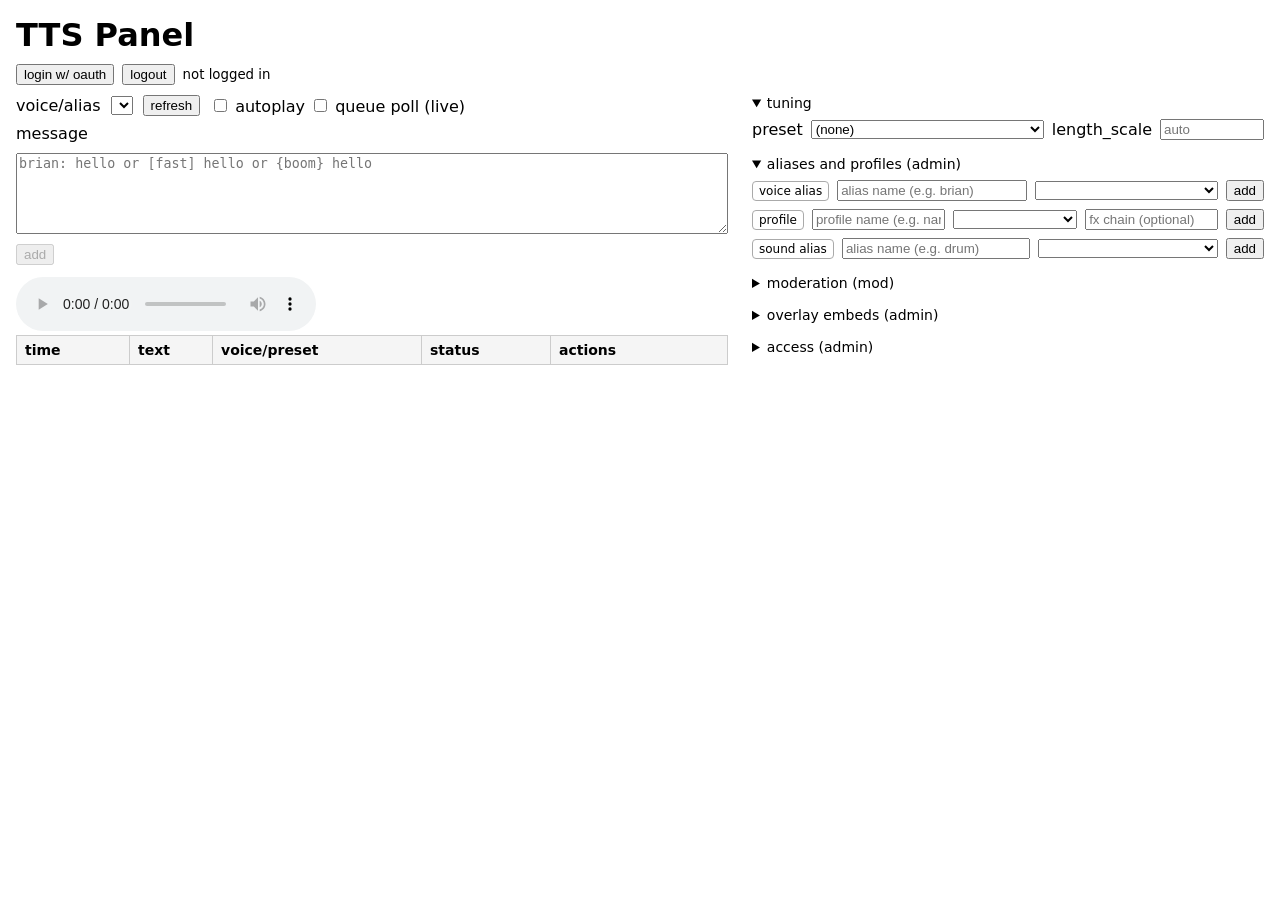
==== public/index.html @ c0ca5c9e "Move the service out of src" ====
<!doctype html>
<html lang="en">

<head>
  <meta charset="UTF-8" />
  <title>tts panel</title>
  <link rel="stylesheet" href="styles.css" />
</head>

<body>
  <h1>TTS Panel</h1>
  <div id="auth">
    <button id="login_oauth" data-action="login-oauth">login w/ oauth</button>
    <button id="logout" data-action="logout">logout</button>
    <small id="auth_status">not logged in</small>
  </div>

  <div id="workspace">
    <div id="compose">
      <div id="row">
        <label for="voices">voice/alias</label>
        <select id="voices"></select>
        <button id="refresh" data-action="refresh">refresh</button>
        <div id="toggles">
          <label><input type="checkbox" id="autoplay" data-action="toggle-autoplay" /> autoplay</label>
          <label><input type="checkbox" id="pollq" data-action="toggle-poll" /> queue poll (live)</label>
        </div>
      </div>

      <form id="form">
        <label for="tts">message</label>
        <textarea id="tts" rows="5" cols="90" placeholder="brian: hello or [fast] hello or {boom} hello"></textarea>
        <div>
          <button id="submit" data-action="submit-text" type="button" disabled>add</button>
        </div>
      </form>

      <audio id="player" controls></audio>

      <table aria-label="tts messages">
        <thead>
          <tr>
            <th style="width: 6rem">time</th>
            <th>text</th>
            <th style="width: 12rem">voice/preset</th>
            <th style="width: 7rem">status</th>
            <th style="width: 10rem">actions</th>
          </tr>
        </thead>
        <tbody id="list"></tbody>
      </table>
    </div>

    <aside id="panels">
      <details open id="tuning">
        <summary>tuning</summary>
        <div class="section">
          <label for="preset">preset</label>
          <select id="preset">
            <option value="">(none)</option>
          </select>
          <label for="length_scale">length_scale</label>
          <input id="length_scale" type="number" step="0.01" min="0.5" max="2" placeholder="auto" />
        </div>
      </details>

      <details open id="catalog_admin">
        <summary>aliases and profiles (admin)</summary>

        <div class="section">
          <span class="badge">voice alias</span>
          <input id="alias_name" placeholder="alias name (e.g. brian)" />
          <select id="alias_target"></select>
          <button id="alias_add" data-action="alias-add">add</button>
          <div id="aliaslist"></div>
        </div>

        <div class="section">
          <span class="badge">profile</span>
          <input id="profile_name" placeholder="profile name (e.g. narrator)" />
          <select id="profile_target"></select>
          <input id="profile_fx" placeholder="fx chain (optional)" />
          <button id="profile_add" data-action="profile-add">add</button>
        </div>

        <div class="section">
          <span class="badge">sound alias</span>
          <input id="sfx_name" placeholder="alias name (e.g. drum)" />
          <select id="sfx_target"></select>
          <button id="sfx_add" data-action="sfx-add">add</button>
          <div id="sfxlist"></div>
        </div>
      </details>

      <details id="mod_panel">
        <summary>moderation (mod)</summary>
        <div class="section">
          <label><input type="checkbox" id="censor_on" data-action="censor-toggle" checked /> on</label>
          <label for="censor_mode">level</label>
          <select id="censor_mode" data-action="censor-mode"></select>
          <input id="block_term" placeholder="blocked term" />
          <button id="block_add" data-action="block-add">block</button>
          <button id="block_reload" data-action="block-reload" title="reread the blocklist file">reload</button>
          <span id="block_count"></span>
          <button id="block_reveal" data-action="block-reveal">show</button>
          <div id="blocklist"></div>
        </div>
      </details>

      <details id="token_admin">
        <summary>overlay embeds (admin)</summary>
        <div class="section">
          <label for="token_ttl">ttl (0 never expires)</label>
          <input id="token_ttl" type="number" min="0" value="3600" title="seconds, 0 never expires" />
          <input id="token_origin" type="text" placeholder="optional origin (https://example.com)" />
          <button id="mint_token" data-action="mint-token">create embed</button>
          <div id="mint_result"></div>
        </div>
      </details>

      <details id="oauth_admin">
        <summary>access (admin)</summary>
        <div class="section">
          <label>provider</label>
          <select id="map_provider">
            <option value="twitch">twitch</option>
          </select>
          <label>id</label>
          <input id="map_remote" placeholder="twitch id or login" />
          <label>role</label>
          <select id="map_role">
            <option value="admin">admin</option>
            <option value="mod">mod</option>
          </select>
          <button id="map_add" data-action="map-add">add mapping</button>
          <div id="maplist"></div>
        </div>
      </details>
    </aside>
  </div>

  <script type="module" src="main.js"></script>
</body>

</html>
---- public/styles.css ----
h1 {
  display: inline;
}

body {
  font-family: system-ui, sans-serif;
  margin: 16px;
}

#row {
  display: flex;
  gap: 10px;
  align-items: center;
  flex-wrap: wrap;
  margin-bottom: 8px;
}

#workspace {
  display: grid;
  grid-template-columns: minmax(0, 1fr) 32rem;
  gap: 24px;
  align-items: start;
  max-width: 80rem;
  margin-bottom: 16px;
}

@media (max-width: 60rem) {
  #workspace {
    grid-template-columns: minmax(0, 1fr);
  }
}

#form {
  display: flex;
  flex-direction: column;
  gap: 10px;
  margin-bottom: 12px;
}

#tts {
  width: 100%;
  box-sizing: border-box;
}

#voices {
  max-width: 16rem;
}

input[type='number'] {
  width: 6rem;
}

table {
  border-collapse: collapse;
  width: 100%;
}

th,
td {
  border: 1px solid #ccc;
  padding: 6px 8px;
  font-size: 14px;
  vertical-align: top;
}

th {
  background: #f5f5f5;
  text-align: left;
}

.actions button {
  margin-right: 6px;
}

#auth {
  display: flex;
  gap: 8px;
  align-items: center;
  margin: 10px 0;
}

#auth input {
  width: 16rem;
}

details {
  margin: 0 0 16px;
}

summary {
  cursor: pointer;
  font-size: 14px;
}

.section {
  display: flex;
  gap: 8px;
  align-items: center;
  flex-wrap: wrap;
  margin: 8px 0 0;
}

.section>div {
  flex-basis: 100%;
}

.section>div:empty {
  display: none;
}

.section input,
.section select {
  flex: 1 1 4rem;
  min-width: 0;
}

.section label {
  flex: 0 0 auto;
}

.section input[type='checkbox'],
.section input[type='number'],
.section button {
  flex: 0 0 auto;
}

.badge {
  font-size: 12px;
  padding: 2px 6px;
  border: 1px solid #aaa;
  border-radius: 4px;
}

.chip {
  display: inline-flex;
  gap: 4px;
  align-items: center;
  font-size: 12px;
  padding: 2px 6px;
  margin: 4px 4px 0 0;
  border: 1px solid #aaa;
  border-radius: 4px;
}

.chip button {
  border: 0;
  background: none;
  cursor: pointer;
  padding: 0;
  line-height: 1;
}
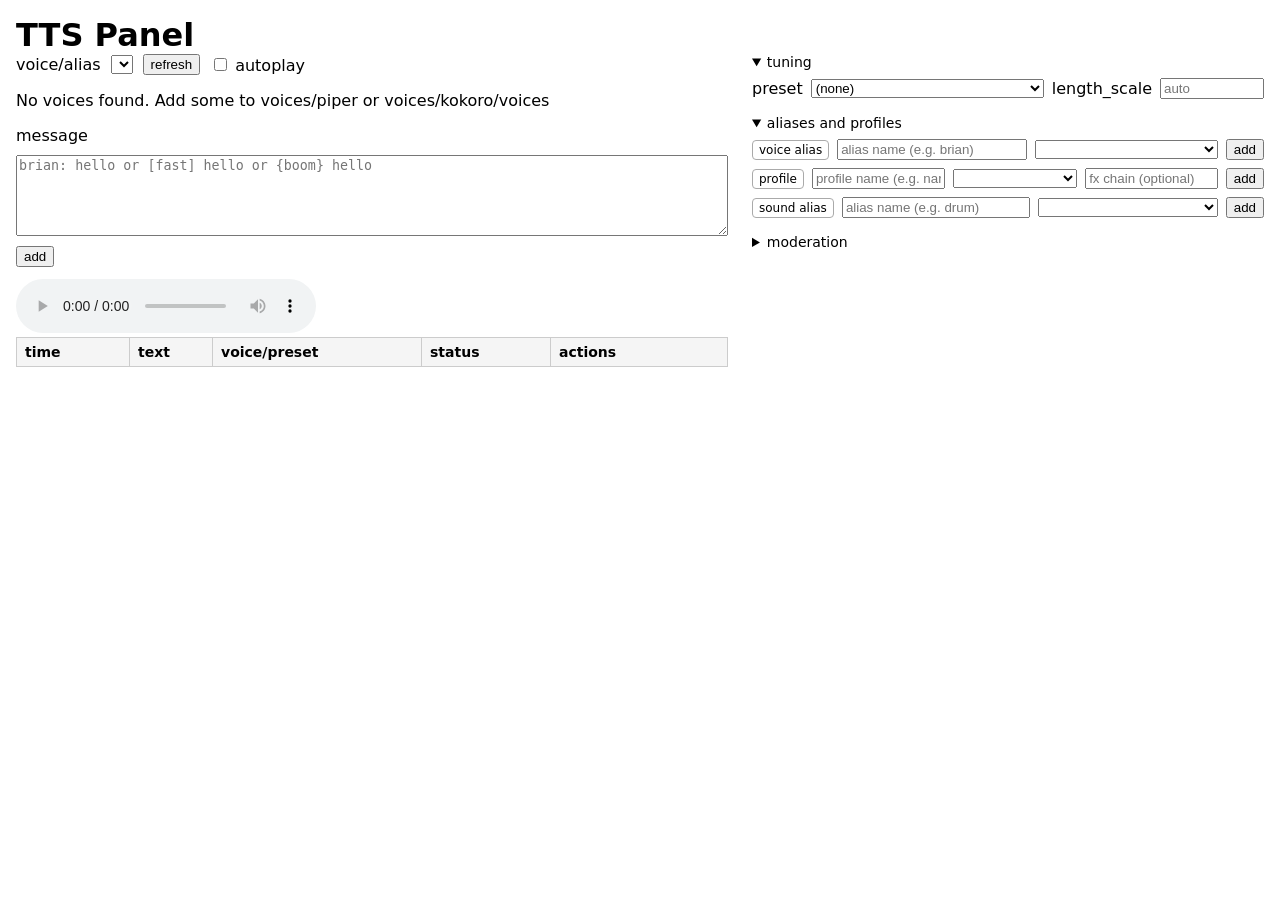
==== commit 461a21d9: "Split the engine up, drop auth and the queue, and load Kokoro locally" ====
--- a/public/index.html
+++ b/public/index.html
@@ -9,11 +9,6 @@
 
 <body>
   <h1>TTS Panel</h1>
-  <div id="auth">
-    <button id="login_oauth" data-action="login-oauth">login w/ oauth</button>
-    <button id="logout" data-action="logout">logout</button>
-    <small id="auth_status">not logged in</small>
-  </div>
 
   <div id="workspace">
     <div id="compose">
@@ -22,16 +17,16 @@
         <select id="voices"></select>
         <button id="refresh" data-action="refresh">refresh</button>
         <div id="toggles">
-          <label><input type="checkbox" id="autoplay" data-action="toggle-autoplay" /> autoplay</label>
-          <label><input type="checkbox" id="pollq" data-action="toggle-poll" /> queue poll (live)</label>
+          <label><input type="checkbox" id="autoplay" /> autoplay</label>
         </div>
       </div>
+      <p id="novoices" hidden>No voices found. Add some to voices/piper or voices/kokoro/voices</p>
 
       <form id="form">
         <label for="tts">message</label>
         <textarea id="tts" rows="5" cols="90" placeholder="brian: hello or [fast] hello or {boom} hello"></textarea>
         <div>
-          <button id="submit" data-action="submit-text" type="button" disabled>add</button>
+          <button id="submit" data-action="submit-text" type="button">add</button>
         </div>
       </form>
 
@@ -65,7 +60,7 @@
       </details>
 
       <details open id="catalog_admin">
-        <summary>aliases and profiles (admin)</summary>
+        <summary>aliases and profiles</summary>
 
         <div class="section">
           <span class="badge">voice alias</span>
@@ -93,7 +88,7 @@
       </details>
 
       <details id="mod_panel">
-        <summary>moderation (mod)</summary>
+        <summary>moderation</summary>
         <div class="section">
           <label><input type="checkbox" id="censor_on" data-action="censor-toggle" checked /> on</label>
           <label for="censor_mode">level</label>
@@ -106,36 +101,6 @@
           <div id="blocklist"></div>
         </div>
       </details>
-
-      <details id="token_admin">
-        <summary>overlay embeds (admin)</summary>
-        <div class="section">
-          <label for="token_ttl">ttl (0 never expires)</label>
-          <input id="token_ttl" type="number" min="0" value="3600" title="seconds, 0 never expires" />
-          <input id="token_origin" type="text" placeholder="optional origin (https://example.com)" />
-          <button id="mint_token" data-action="mint-token">create embed</button>
-          <div id="mint_result"></div>
-        </div>
-      </details>
-
-      <details id="oauth_admin">
-        <summary>access (admin)</summary>
-        <div class="section">
-          <label>provider</label>
-          <select id="map_provider">
-            <option value="twitch">twitch</option>
-          </select>
-          <label>id</label>
-          <input id="map_remote" placeholder="twitch id or login" />
-          <label>role</label>
-          <select id="map_role">
-            <option value="admin">admin</option>
-            <option value="mod">mod</option>
-          </select>
-          <button id="map_add" data-action="map-add">add mapping</button>
-          <div id="maplist"></div>
-        </div>
-      </details>
     </aside>
   </div>
 
